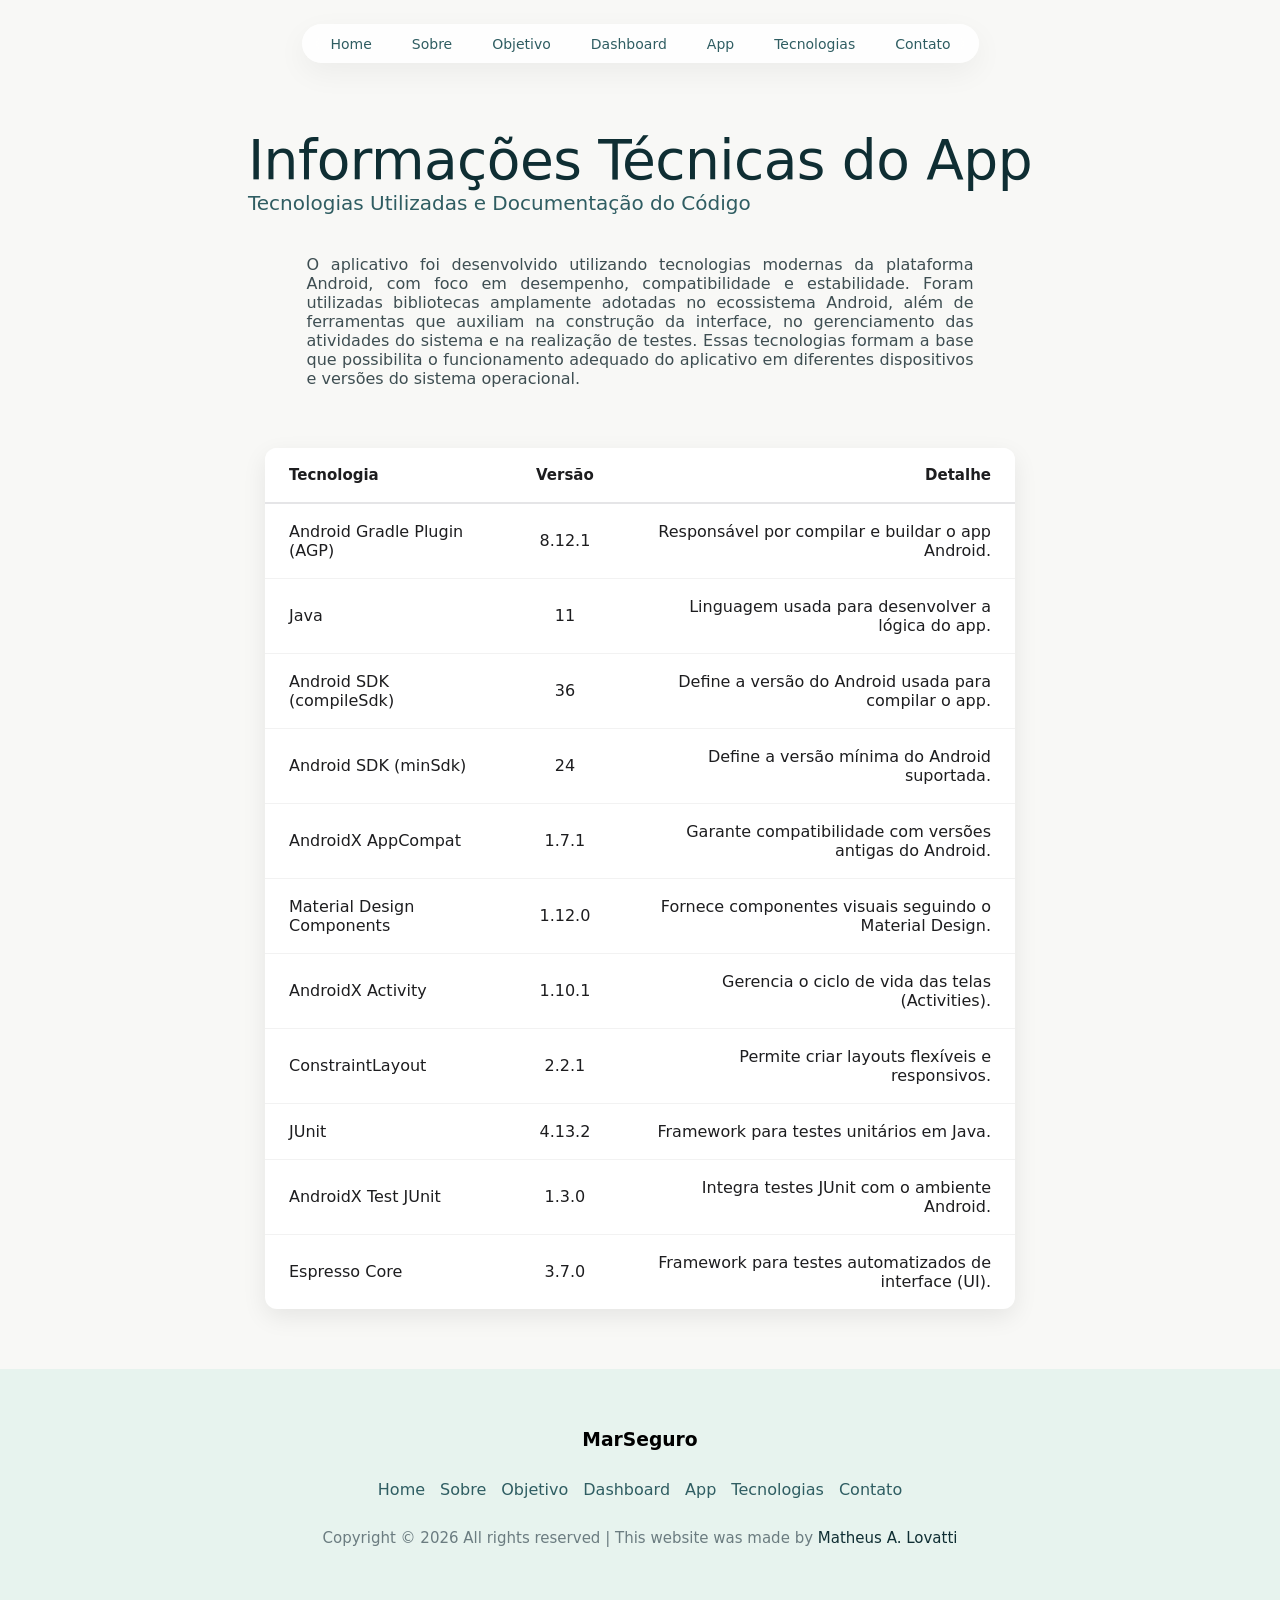
==== app.html @ 8605730a "feat: update marseguro website from college project to a main project" ====
<!DOCTYPE html>
<html lang="en">
<head>
    <meta charset="UTF-8">
    <meta name="viewport" content="width=device-width, initial-scale=1.0">
    <title>Document</title>

    <link rel="stylesheet" href="style/global.css">
    <link rel="stylesheet" href="style/footer.css">
    <link rel="stylesheet" href="style/header.css">
    <link rel="stylesheet" href="style/pages/app-page.css">

</head>
<body>
    <!-- HEADER -->
    <header class="header">
        <nav class="nav">
            <ul class="nav-list">
                <li><a href="index.html#hero">Home</a></li>
                <li><a href="index.html#about">Sobre</a></li>
                <li><a href="index.html#social-purpose">Objetivo</a></li>
                <li><a href="index.html#dashboard">Dashboard</a></li>
                <li><a href="index.html#app">App</a></li>
                <li><a href="index.html#skills">Tecnologias</a></li>
                <li><a href="index.html#contact">Contato</a></li>
            </ul>
        </nav>
    </header>

    <section>
        <div class="title-container">

            <div class="title">
                <h1>Informações Técnicas do App</h1>
                <h2>Tecnologias Utilizadas e Documentação do Código</h2>
            </div>
            <p>
                O aplicativo foi desenvolvido utilizando tecnologias modernas
                da plataforma Android, com foco em desempenho, compatibilidade e 
                estabilidade. Foram utilizadas bibliotecas amplamente adotadas no 
                ecossistema Android, além de ferramentas que auxiliam na construção da 
                interface, no gerenciamento das atividades do sistema e na realização
                de testes. Essas tecnologias formam a base que possibilita o funcionamento 
                adequado do aplicativo em diferentes dispositivos e versões do sistema operacional.
            </p>

        </div>
    </section>

    <section>
        <div class="table-container">
            <table>
                <thead>
                    <tr>
                        <th>Tecnologia</th>
                        <th class="version-column">Versão</th>
                        <th>Detalhe</th>
                    </tr>
                </thead>
                <tbody>
                    <tr>
                        <td>Android Gradle Plugin (AGP)</td>
                        <td class="version-column">8.12.1</td>
                        <td>Responsável por compilar e buildar o app Android.</td>
                    </tr>
                    <tr>
                        <td>Java</td>
                        <td class="version-column">11</td>
                        <td>Linguagem usada para desenvolver a lógica do app.</td>
                    </tr>
                    <tr>
                        <td>Android SDK (compileSdk)</td>
                        <td class="version-column">36</td>
                        <td>Define a versão do Android usada para compilar o app.</td>
                    </tr>
                    <tr>
                        <td>Android SDK (minSdk)</td>
                        <td class="version-column">24</td>
                        <td>Define a versão mínima do Android suportada.</td>
                    </tr>
                    <tr>
                        <td>AndroidX AppCompat</td>
                        <td class="version-column">1.7.1</td>
                        <td>Garante compatibilidade com versões antigas do Android.</td>
                    </tr>
                    <tr>
                        <td>Material Design Components</td>
                        <td class="version-column">1.12.0</td>
                        <td>Fornece componentes visuais seguindo o Material Design.</td>
                    </tr>
                    <tr>
                        <td>AndroidX Activity</td>
                        <td class="version-column">1.10.1</td>
                        <td>Gerencia o ciclo de vida das telas (Activities).</td>
                    </tr>
                    <tr>
                        <td>ConstraintLayout</td>
                        <td class="version-column">2.2.1</td>
                        <td>Permite criar layouts flexíveis e responsivos.</td>
                    </tr>
                    <tr>
                        <td>JUnit</td>
                        <td class="version-column">4.13.2</td>
                        <td>Framework para testes unitários em Java.</td>
                    </tr>
                    <tr>
                        <td>AndroidX Test JUnit</td>
                        <td class="version-column">1.3.0</td>
                        <td>Integra testes JUnit com o ambiente Android.</td>
                    </tr>
                    <tr>
                        <td>Espresso Core</td>
                        <td class="version-column">3.7.0</td>
                        <td>Framework para testes automatizados de interface (UI).</td>
                    </tr>
                </tbody>
            </table>
        </div>
    </section>

    <footer>
        <div class="footer-container">

            <h3>MarSeguro</h3>
            <nav class="footer-nav">
                <ul class="footer-nav-list">
                    <li><a href="#hero">Home</a></li>
                    <li><a href="#about">Sobre</a></li>
                    <li><a href="#social-purpose">Objetivo</a></li>
                    <li><a href="#dashboard">Dashboard</a></li>
                    <li><a href="#app">App</a></li>
                    <li><a href="#skills">Tecnologias</a></li>
                    <li><a href="#contact">Contato</a></li>
                </ul>
            </nav>
            <span>Copyright &copy; 2026 All rights reserved | This website was made by <span class="footer-dev-name-span">Matheus A. Lovatti</span></span>

        </div>
    </footer>
</body>
</html>
---- style/global.css ----
/* =========================
   GLOBAL
   ========================= */ 
* {
    margin: 0;
    padding: 0;
    box-sizing: border-box;
    font-family: "Inter", system-ui, sans-serif;
}

body {
    background: #f8f8f6;
}

h1 {
    font-size: 55px;
    font-weight: 400;
    letter-spacing: -0.01em;
    line-height: 1.1;
    color: #0F2E33;
}

h2 {
    font-size: 20px;
    font-weight: 200;
    color: #2f5d62;
}

p {
    font-size: 16px;
    font-weight: 400;
    color: #3E4E52;
    text-align: justify;
}

small, span, label {
    color: #6B7C80;
}

a, strong {
    color: #2F5D62;
}
---- style/footer.css ----
footer {
    padding: 60px;
    background: #e7f3ee;
}

.footer-container {
    display: flex;
    flex-direction: column;
    align-items: center;
    gap: 30px;
}

.footer-nav-list {
    list-style: none;
    display: flex;
    gap: 15px;
}

.footer-nav-list a {
    text-decoration: none;
}

.footer-container span {
    font-size: 15px;
}

.footer-dev-name-span {
    color: #0F2E33;
}
---- style/header.css ----
/* =========================
   HEADER
========================= */
.header {
    position: fixed;
    top: 24px;
    width: 100%;
    display: flex;
    justify-content: center;
    z-index: 100;
}

/* NAV CONTAINER */
.nav {
    background: rgba(255, 255, 255, 0.85);
    backdrop-filter: blur(10px);
    border-radius: 999px;
    padding: 10px 24px;
    box-shadow: 0 10px 30px rgba(0, 0, 0, 0.05);
}

/* NAV LIST */
.nav-list {
    display: flex;
    gap: 32px;
    list-style: none;
}

/* NAV LINKS */
.nav-list a {
    text-decoration: none;
    font-size: 14px;
    padding: 6px 4px;
    transition: color 0.3s ease;
}

.nav-list a:hover {
    color: #000;
}

/* NAV LINK ATIVO */
.nav-list a.active {
    color: #000;
    font-weight: 500;
}
---- style/pages/app-page.css ----
.title-container {
    display: flex;
    flex-direction: column;
    align-items: center;
    padding-top: 130px;
    gap: 40px;
}

.title-container p {
    max-width: 667px;
}

.table-container {
    display: flex;
    justify-content: center;
    margin-top: 60px;
    margin-bottom: 60px;
}

table {
    border-collapse: collapse;
    width: 750px;
    background: white;
    border-radius: 12px;
    overflow: hidden;
    box-shadow: 0 8px 25px rgba(0,0,0,0.08);
}

/* Cabeçalho */
thead {
    background: white;
    border-bottom: 2px solid #e5e5e7;
}

thead th {
    padding: 18px 24px;
    font-size: 15px;
    font-weight: 600;
    color: #1d1d1f;
    text-align: left;
}

/* Corpo da tabela */
td {
    padding: 18px 24px;
    font-size: 16px;
    color: #1d1d1f;
}

tr:not(:last-child) td {
    border-bottom: 1px solid #f2f2f2;
}

td:last-child, th:last-child {
    text-align: right;
}

tr:hover {
    background: #fafafa;
    transition: 0.2s;
}

.version-column {
    text-align: center;
}
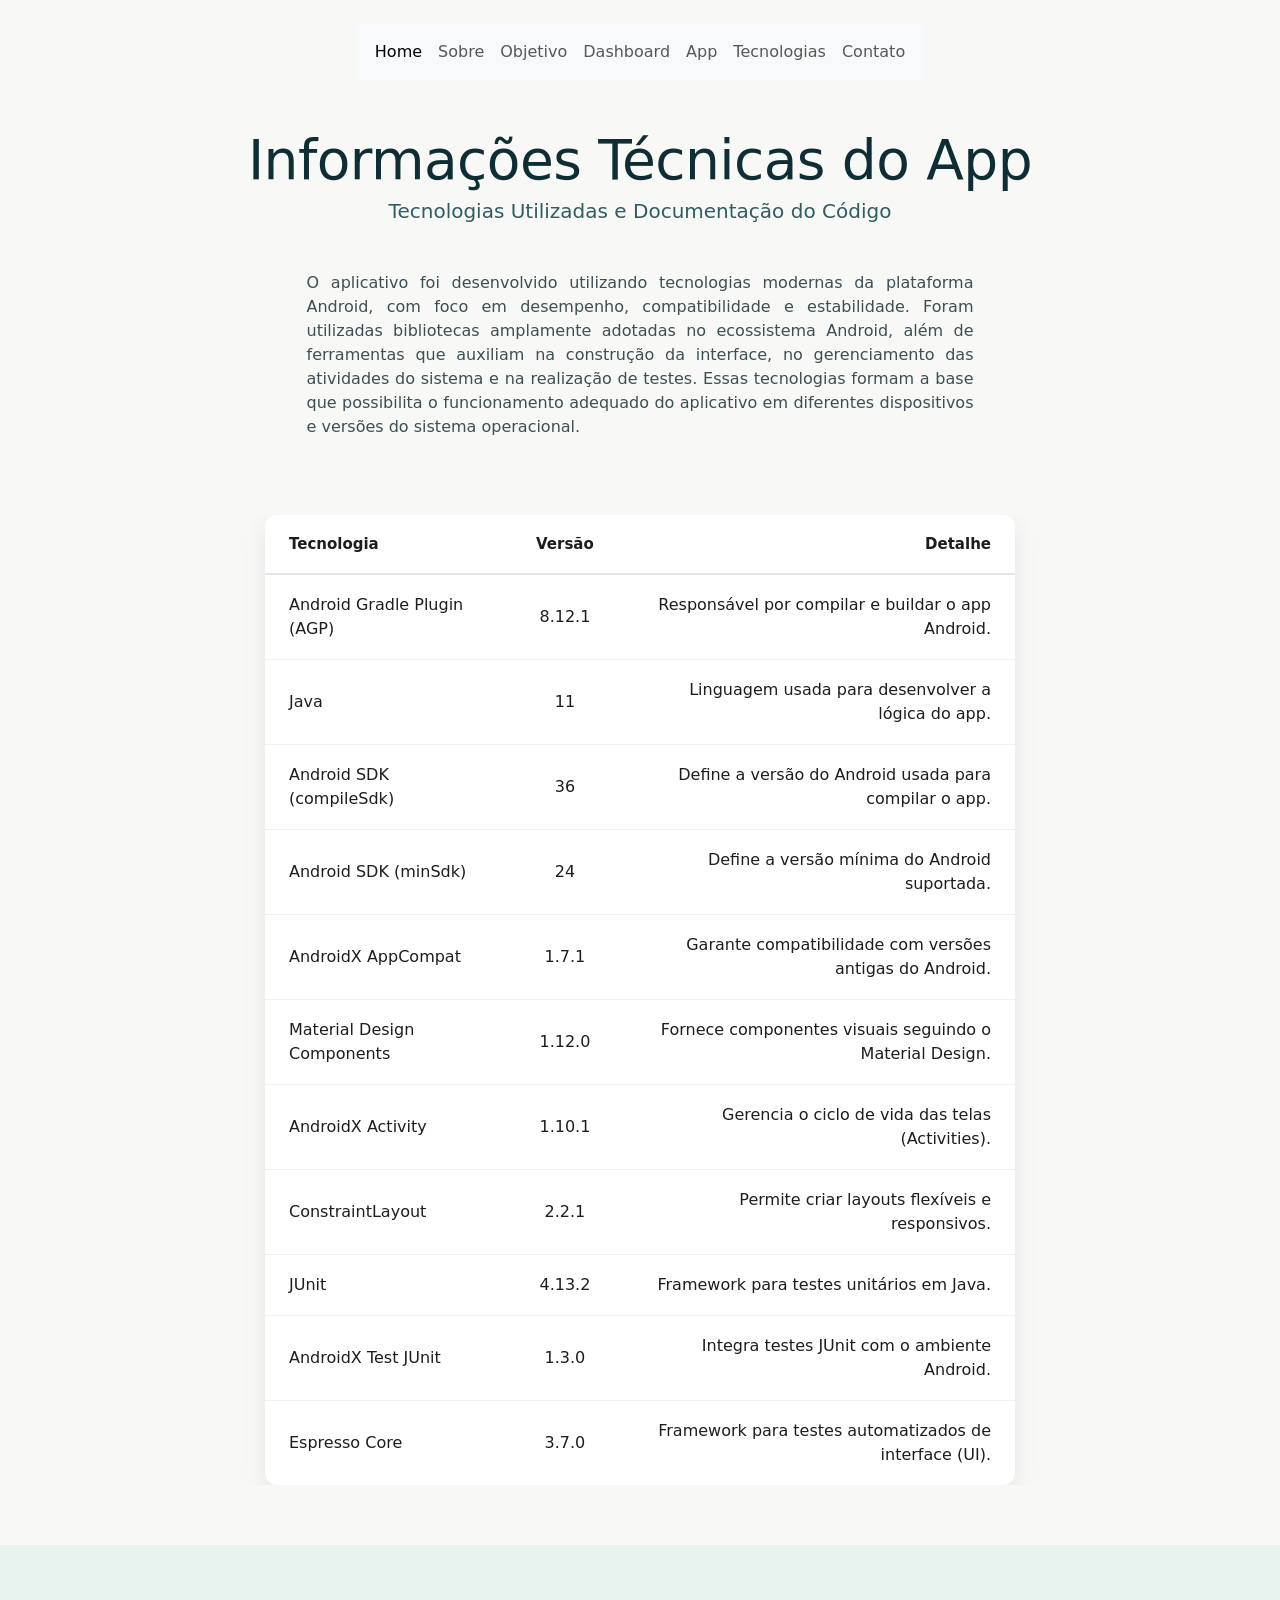
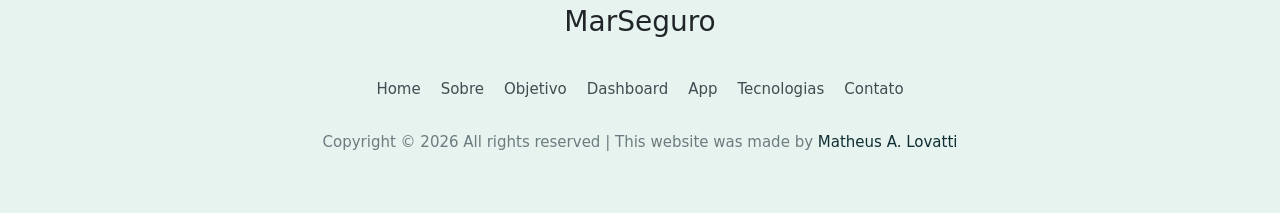
==== commit fb739131: "feat: Add mobile response" ====
--- a/app.html
+++ b/app.html
@@ -3,7 +3,9 @@
 <head>
     <meta charset="UTF-8">
     <meta name="viewport" content="width=device-width, initial-scale=1.0">
-    <title>Document</title>
+    <title>App</title>
+
+    <link href="https://cdn.jsdelivr.net/npm/bootstrap@5.3.8/dist/css/bootstrap.min.css" rel="stylesheet" integrity="sha384-sRIl4kxILFvY47J16cr9ZwB07vP4J8+LH7qKQnuqkuIAvNWLzeN8tE5YBujZqJLB" crossorigin="anonymous">
 
     <link rel="stylesheet" href="style/global.css">
     <link rel="stylesheet" href="style/footer.css">
@@ -14,20 +16,41 @@
 <body>
     <!-- HEADER -->
     <header class="header">
-        <nav class="nav">
-            <ul class="nav-list">
-                <li><a href="index.html#hero">Home</a></li>
-                <li><a href="index.html#about">Sobre</a></li>
-                <li><a href="index.html#social-purpose">Objetivo</a></li>
-                <li><a href="index.html#dashboard">Dashboard</a></li>
-                <li><a href="index.html#app">App</a></li>
-                <li><a href="index.html#skills">Tecnologias</a></li>
-                <li><a href="index.html#contact">Contato</a></li>
-            </ul>
+        <nav class="navbar navbar-expand-lg bg-body-tertiary">
+            <div class="container-fluid">
+                <button class="navbar-toggler" type="button" data-bs-toggle="collapse" data-bs-target="#navbarSupportedContent" aria-controls="navbarSupportedContent" aria-expanded="false" aria-label="Toggle navigation">
+                <span class="navbar-toggler-icon"></span>
+                </button>
+                <div class="collapse navbar-collapse" id="navbarSupportedContent">
+                    <ul class="navbar-nav me-auto mb-2 mb-lg-0">
+                        <li class="nav-item">
+                            <a class="nav-link active" aria-current="page" href="index.html#hero">Home</a>
+                        </li>
+                        <li class="nav-item">
+                            <a class="nav-link" href="index.html#about">Sobre</a>
+                        </li>
+                        <li class="nav-item">
+                            <a class="nav-link" href="index.html#social-purpose">Objetivo</a>
+                        </li>
+                        <li class="nav-item">
+                            <a class="nav-link" href="index.html#dashboard">Dashboard</a>
+                        </li>
+                        <li class="nav-item">
+                            <a class="nav-link" href="index.html#app">App</a>
+                        </li>
+                        <li class="nav-item">
+                            <a class="nav-link" href="index.html#skills">Tecnologias</a>
+                        </li>
+                        <li class="nav-item">
+                            <a class="nav-link" href="index.html#contact">Contato</a>
+                        </li>
+                    </ul>
+                </div>
+            </div>
         </nav>
     </header>
 
-    <section>
+    <section class="container">
         <div class="title-container">
 
             <div class="title">
@@ -47,7 +70,7 @@
         </div>
     </section>
 
-    <section>
+    <section class="container">
         <div class="table-container">
             <table>
                 <thead>
@@ -137,5 +160,8 @@
 
         </div>
     </footer>
+
+    <script src="https://cdn.jsdelivr.net/npm/bootstrap@5.3.8/dist/js/bootstrap.bundle.min.js" integrity="sha384-FKyoEForCGlyvwx9Hj09JcYn3nv7wiPVlz7YYwJrWVcXK/BmnVDxM+D2scQbITxI" crossorigin="anonymous"></script>
+
 </body>
 </html>
--- a/style/footer.css
+++ b/style/footer.css
@@ -1,3 +1,6 @@
+/* =========================
+   FOOTER
+========================= */
 footer {
     padding: 60px;
     background: #e7f3ee;
@@ -13,17 +16,77 @@
 .footer-nav-list {
     list-style: none;
     display: flex;
-    gap: 15px;
+    gap: 20px;
+    padding: 0;
+    margin: 0;
 }
 
 .footer-nav-list a {
     text-decoration: none;
+    color: #3E4E52;
+    font-size: 15px;
+    transition: 0.3s;
+}
+
+.footer-nav-list a:hover {
+    color: #2f5d62;
 }
 
 .footer-container span {
     font-size: 15px;
+    text-align: center;
 }
 
 .footer-dev-name-span {
     color: #0F2E33;
+}
+
+/* =========================
+   RESPONSIVIDADE
+========================= */
+@media (max-width: 1024px) {
+  footer {
+    padding: 50px 40px;
+  }
+}
+
+/* MOBILE */
+@media (max-width: 768px) {
+  footer {
+    padding: 40px 20px;
+  }
+
+  .footer-nav-list {
+    flex-wrap: wrap;
+    justify-content: center;
+    gap: 12px;
+  }
+
+  .footer-nav-list a {
+    font-size: 14px;
+  }
+
+  .footer-container {
+    gap: 20px;
+  }
+}
+
+@media (max-width: 480px) {
+  footer {
+    padding: 30px 16px;
+  }
+
+  .footer-nav-list {
+    flex-direction: column;
+    align-items: center;
+    gap: 10px;
+  }
+
+  .footer-nav-list a {
+    font-size: 13px;
+  }
+
+  .footer-container span {
+    font-size: 13px;
+  }
 }
--- a/style/header.css
+++ b/style/header.css
@@ -10,7 +10,6 @@
     z-index: 100;
 }
 
-/* NAV CONTAINER */
 .nav {
     background: rgba(255, 255, 255, 0.85);
     backdrop-filter: blur(10px);
@@ -19,14 +18,12 @@
     box-shadow: 0 10px 30px rgba(0, 0, 0, 0.05);
 }
 
-/* NAV LIST */
 .nav-list {
     display: flex;
     gap: 32px;
     list-style: none;
 }
 
-/* NAV LINKS */
 .nav-list a {
     text-decoration: none;
     font-size: 14px;
@@ -38,7 +35,6 @@
     color: #000;
 }
 
-/* NAV LINK ATIVO */
 .nav-list a.active {
     color: #000;
     font-weight: 500;
--- a/style/pages/app-page.css
+++ b/style/pages/app-page.css
@@ -1,32 +1,48 @@
+.container {
+  max-width: 1200px;
+  padding-left: 40px !important;
+  padding-right: 40px !important;
+}
+
+/* =========================
+   TITLE
+========================= */
 .title-container {
     display: flex;
     flex-direction: column;
     align-items: center;
     padding-top: 130px;
     gap: 40px;
+    text-align: center;
 }
 
 .title-container p {
     max-width: 667px;
 }
 
+/* =========================
+   TABLE WRAPPER (IMPORTANTE)
+========================= */
 .table-container {
     display: flex;
     justify-content: center;
-    margin-top: 60px;
-    margin-bottom: 60px;
+    margin: 60px 0;
+    width: 100%;
+    overflow-x: auto; 
 }
 
+/* TABELA */
 table {
     border-collapse: collapse;
-    width: 750px;
+    width: 100%;
+    max-width: 750px;
+    min-width: 600px;
     background: white;
     border-radius: 12px;
     overflow: hidden;
     box-shadow: 0 8px 25px rgba(0,0,0,0.08);
 }
 
-/* Cabeçalho */
 thead {
     background: white;
     border-bottom: 2px solid #e5e5e7;
@@ -40,7 +56,6 @@
     text-align: left;
 }
 
-/* Corpo da tabela */
 td {
     padding: 18px 24px;
     font-size: 16px;
@@ -51,7 +66,8 @@
     border-bottom: 1px solid #f2f2f2;
 }
 
-td:last-child, th:last-child {
+td:last-child,
+th:last-child {
     text-align: right;
 }
 
@@ -62,4 +78,51 @@
 
 .version-column {
     text-align: center;
+}
+
+/* =========================
+   RESPONSIVIDADE
+========================= */
+@media (max-width: 1024px) {
+  .title-container {
+    padding-top: 100px;
+  }
+
+  table {
+    min-width: 550px;
+  }
+}
+
+@media (max-width: 768px) {
+  .title-container {
+    padding-top: 80px;
+    gap: 24px;
+  }
+
+  .title-container p {
+    max-width: 100%;
+    padding: 0 10px;
+  }
+
+  table {
+    min-width: 500px;
+  }
+
+  thead th,
+  td {
+    padding: 14px 16px;
+    font-size: 14px;
+  }
+}
+
+@media (max-width: 480px) {
+  table {
+    min-width: 450px;
+  }
+
+  thead th,
+  td {
+    padding: 12px 14px;
+    font-size: 13px;
+  }
 }
